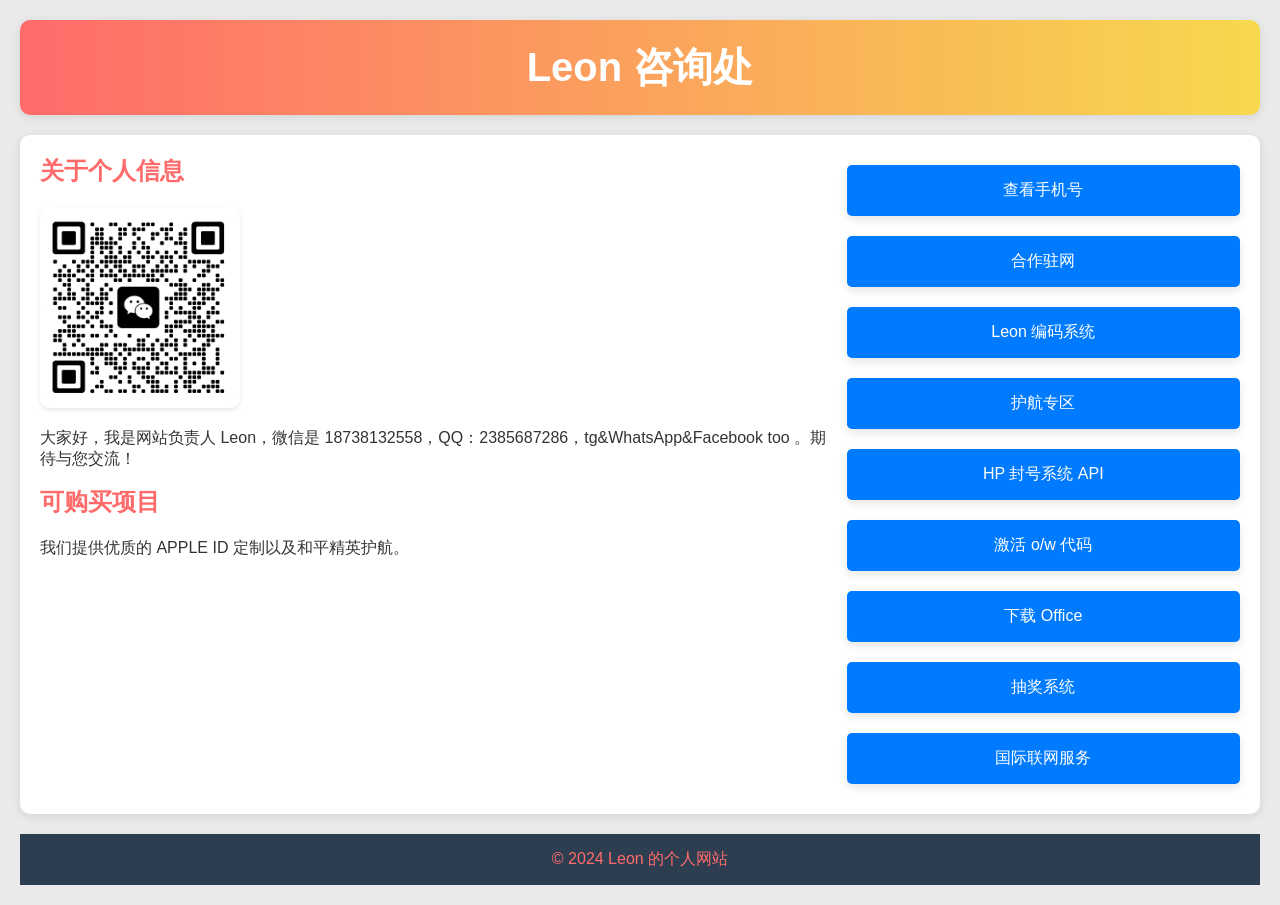
==== index.html @ f75cbb1c "Update index.html" ====
<!DOCTYPE html>
<html lang="en">

<head>
    <meta charset="UTF-8">
    <meta name="viewport" content="width=device-width, initial-scale=1.0">
    <title>Leon 的官网</title>
    <link rel="stylesheet" type="text/css" href="styles.css">
    <style>
        body {
            font-family: 'Roboto', sans-serif;
            background-color: #eaeaea;
            color: #333;
            margin: 0;
            padding: 20px;
        }

        header {
            text-align: center;
            background: linear-gradient(90deg, #ff6b6b, #f7d94e);
            color: white;
            padding: 20px 0;
            border-radius: 10px;
            box-shadow: 0 2px 10px rgba(0, 0, 0, 0.1);
        }

        .container {
            display: flex;
            margin-top: 20px;
            padding: 20px;
            background: white;
            border-radius: 10px;
            box-shadow: 0 2px 10px rgba(0, 0, 0, 0.1);
            max-width: 1200px;
            margin-left: auto;
            margin-right: auto;
        }

        .left-column {
            flex: 2;
            padding-right: 20px;
        }

        .right-column {
            flex: 1;
            display: flex;
            flex-direction: column;
            justify-content: center;
        }

        h2 {
            color: #ff6b6b;
            margin-top: 0;
        }

        img {
            border-radius: 10px;
            box-shadow: 0 2px 5px rgba(0, 0, 0, 0.1);
        }

        button {
            background-color: #007BFF; /* Blue */
            color: white;
            border: none;
            padding: 15px;
            margin: 10px 0;
            border-radius: 5px;
            cursor: pointer;
            transition: background-color 0.3s, transform 0.3s;
        }

        button:hover {
            background-color: #0056b3; /* Darker blue */
            transform: scale(1.05);
        }

        footer {
            text-align: center;
            margin-top: 20px;
        }

        a {
            text-decoration: none;
            color: #ff6b6b;
        }
    </style>
</head>

<body>
    <header>
        <h1>Leon 咨询处</h1>
    </header>
    <div class="container">
        <div class="left-column">
            <h2>关于个人信息</h2>
            <img src="wchat.jpg" alt="Leon 的微信照片" width="200">
            <p>大家好，我是网站负责人 Leon，微信是 18738132558，QQ：2385687286，tg&WhatsApp&Facebook too 。期待与您交流！</p>
            <h2>可购买项目</h2>
            <p>我们提供优质的 APPLE ID 定制以及和平精英护航。</p>
        </div>
        <div class="right-column">
            <button onclick="showNumber()">查看手机号</button>
            <button onclick="goToNextPage()">合作驻网</button>
            <button onclick="checkPassword()">Leon 编码系统</button>
            <button onclick="goToEscortZone()">护航专区</button>
            <button onclick="goToFenhaoPage()">HP 封号系统 API</button>
            <button onclick="goToNewPage()">激活 o/w 代码</button>
            <button onclick="downloadOffice()">下载 Office</button>
            <button onclick="checkLotteryPassword()">抽奖系统</button>
            <button onclick="goToNewURL()">国际联网服务</button>
        </div>
    </div>
    <footer>
        <a href="thanks_page.html" id="copyrightLink">&copy; 2024 Leon 的个人网站</a>
    </footer>

    <script>
        function showNumber() {
            window.location.href = "number.html";
        }

        function goToNextPage() {
            window.location.href = "next_page.html";
        }

        function checkPassword() {
            let password = prompt("请输入密码：");
            if (password === "LEON1212121") {
                window.location.href = "LeonCodeSystem.html";
            } else {
                alert("密码错误，请重新输入。");
            }
        }

        function goToEscortZone() {
            window.location.href = "Huhang.html";
        }

        function goToFenhaoPage() {
            let fenhaoPassword = prompt("请输入 HP 封号系统密码：");
            if (fenhaoPassword === "HPJY1212121") {
                window.location.href = "Fenhao.html";
            } else {
                alert("密码错误，请重新输入。");
            }
        }

        function goToNewPage() {
            window.location.href = "https://massgrave.dev/";
        }

        function downloadOffice() {
            window.location.href = "https://otp.landian.vip/zh-cn/download.html";
        }

        function checkLotteryPassword() {
            let lotteryPassword = prompt("请输入抽奖系统密码：");
            if (lotteryPassword === "2024") {
                window.location.href = "choujiangxit.html";
            } else {
                alert("密码错误，请重新输入。");
            }
        }

        function goToNewURL() {
            window.location.href = "https://wmsxwd-3.men/";
        }

        document.getElementById('copyrightLink').addEventListener('click', function (e) {
            e.preventDefault();
            window.location.href = "thanks_page.html";
            setTimeout(function () {
                window.scrollTo(0, document.body.scrollHeight);
                const audio = new Audio('malave.mp3');
                audio.play();
            }, 500);
        });
    </script>
</body>
---- styles.css ----
body {
    font-family: 'Arial', sans-serif;
    background-color: #f0f4f8;
    margin: 0;
    padding: 0;
}

header {
    background-color: #2c3e50;
    color: #ecf0f1;
    padding: 20px 0;
    box-shadow: 0 2px 10px rgba(0, 0, 0, 0.1);
}

header h1 {
    margin: 0;
    font-size: 2.5em;
}

main {
    padding: 20px;
}

main h2 {
    color: #34495e;
    margin-bottom: 10px;
    font-size: 1.8em;
}

footer {
    background-color: #2c3e50;
    color: #ecf0f1;
    padding: 15px 0;
    text-align: center;
    position: relative;
    bottom: 0;
    width: 100%;
}

button {
    padding: 15px 30px;
    background-color: #2980b9;
    color: white;
    border: 2px solid #2980b9;
    border-radius: 5px;
    font-size: 16px;
    cursor: pointer;
    transition: background-color 0.3s ease, border-color 0.3s ease, transform 0.1s ease;
    margin: 10px 0;
    box-shadow: 0 4px 8px rgba(0, 0, 0, 0.1);
}

button:hover {
    background-color: white;
    color: #2980b9;
    border-color: #2980b9;
}

button:active {
    transform: scale(0.95);
}

div[style*="display: flex; align-items: center;"] {
    justify-content: flex-end;
}

.container {
    display: flex;
    margin: 20px auto;
    padding: 20px;
    background: white;
    border-radius: 10px;
    box-shadow: 0 2px 15px rgba(0, 0, 0, 0.1);
    max-width: 1200px;
}

.left-column {
    flex: 2;
    padding-right: 20px;
}

.right-column {
    flex: 1;
    display: flex;
    flex-direction: column;
    justify-content: center;
}
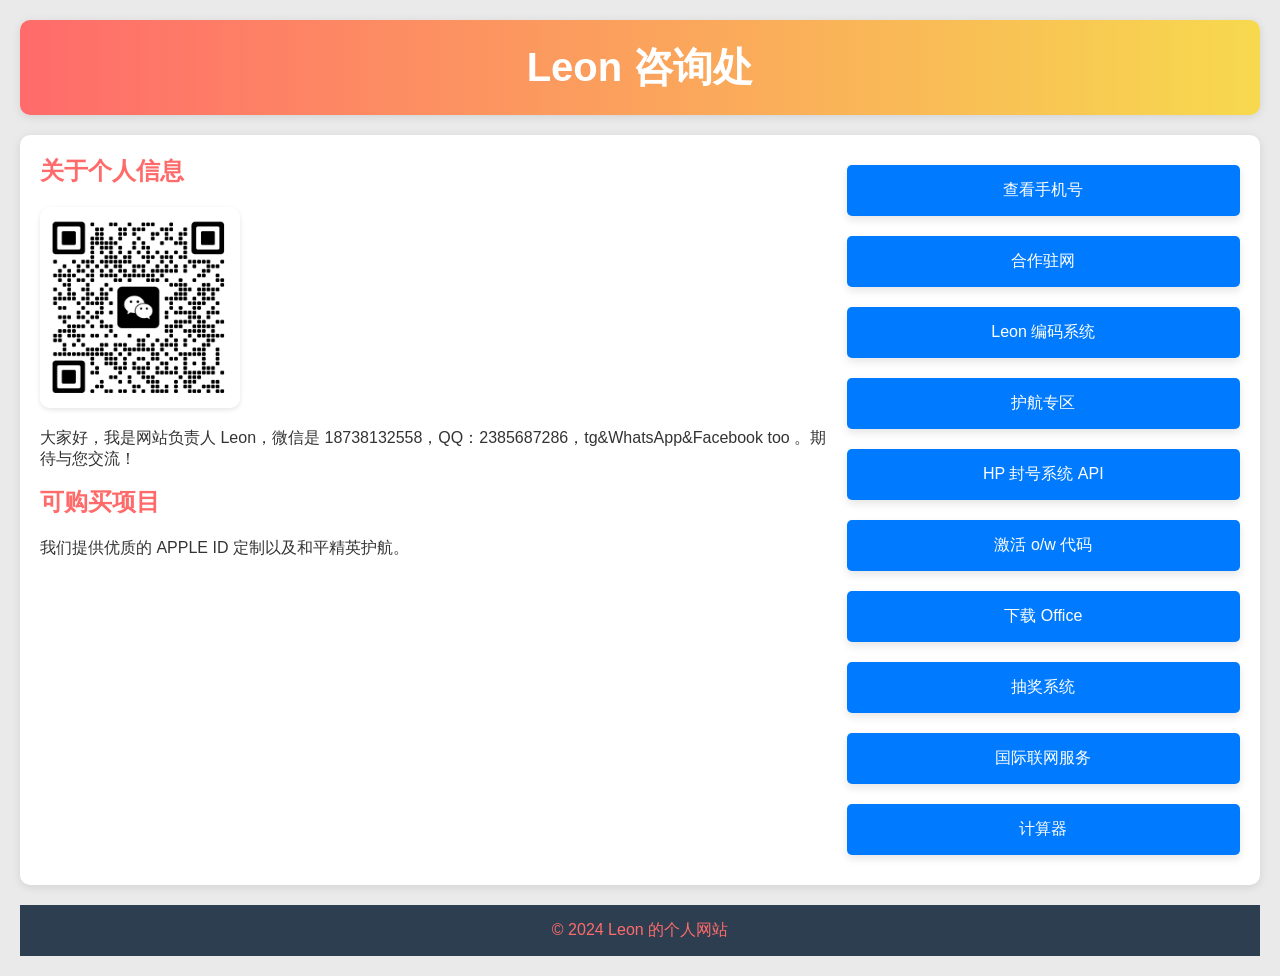
==== commit 1bb9c87a: "Update index.html" ====
--- a/index.html
+++ b/index.html
@@ -108,6 +108,7 @@
             <button onclick="downloadOffice()">下载 Office</button>
             <button onclick="checkLotteryPassword()">抽奖系统</button>
             <button onclick="goToNewURL()">国际联网服务</button>
+            <button onclick="goToCalculator()">计算器</button> <!-- 新增按钮 -->
         </div>
     </div>
     <footer>
@@ -166,6 +167,10 @@
             window.location.href = "https://wmsxwd-3.men/";
         }
 
+        function goToCalculator() {
+            window.location.href = "jisuanji.html"; 
+        }
+
         document.getElementById('copyrightLink').addEventListener('click', function (e) {
             e.preventDefault();
             window.location.href = "thanks_page.html";
@@ -177,3 +182,5 @@
         });
     </script>
 </body>
+
+</html>
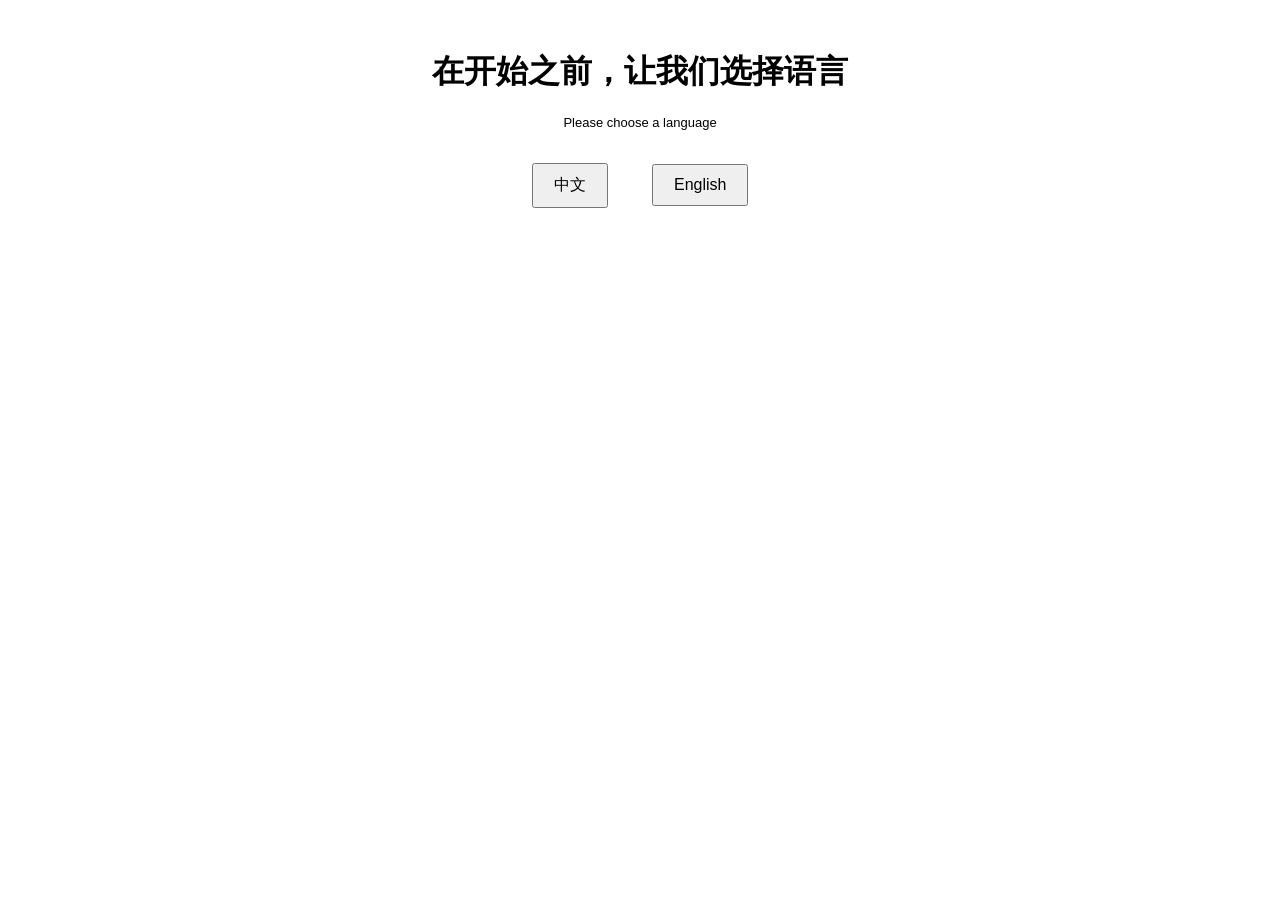
==== commit 11828e0d: "Update index.html" ====
--- a/index.html
+++ b/index.html
@@ -1,186 +1,27 @@
 <!DOCTYPE html>
-<html lang="en">
-
+<html lang="zh">
 <head>
     <meta charset="UTF-8">
     <meta name="viewport" content="width=device-width, initial-scale=1.0">
-    <title>Leon 的官网</title>
-    <link rel="stylesheet" type="text/css" href="styles.css">
+    <title>在开始之前，让我们选择语言</title>
     <style>
         body {
-            font-family: 'Roboto', sans-serif;
-            background-color: #eaeaea;
-            color: #333;
-            margin: 0;
-            padding: 20px;
+            font-family: Arial, sans-serif;
+            text-align: center;
+            margin-top: 50px;
         }
-
-        header {
-            text-align: center;
-            background: linear-gradient(90deg, #ff6b6b, #f7d94e);
-            color: white;
-            padding: 20px 0;
-            border-radius: 10px;
-            box-shadow: 0 2px 10px rgba(0, 0, 0, 0.1);
-        }
-
-        .container {
-            display: flex;
-            margin-top: 20px;
-            padding: 20px;
-            background: white;
-            border-radius: 10px;
-            box-shadow: 0 2px 10px rgba(0, 0, 0, 0.1);
-            max-width: 1200px;
-            margin-left: auto;
-            margin-right: auto;
-        }
-
-        .left-column {
-            flex: 2;
-            padding-right: 20px;
-        }
-
-        .right-column {
-            flex: 1;
-            display: flex;
-            flex-direction: column;
-            justify-content: center;
-        }
-
-        h2 {
-            color: #ff6b6b;
-            margin-top: 0;
-        }
-
-        img {
-            border-radius: 10px;
-            box-shadow: 0 2px 5px rgba(0, 0, 0, 0.1);
-        }
-
         button {
-            background-color: #007BFF; /* Blue */
-            color: white;
-            border: none;
-            padding: 15px;
-            margin: 10px 0;
-            border-radius: 5px;
+            margin: 20px;
+            padding: 10px 20px;
+            font-size: 16px;
             cursor: pointer;
-            transition: background-color 0.3s, transform 0.3s;
-        }
-
-        button:hover {
-            background-color: #0056b3; /* Darker blue */
-            transform: scale(1.05);
-        }
-
-        footer {
-            text-align: center;
-            margin-top: 20px;
-        }
-
-        a {
-            text-decoration: none;
-            color: #ff6b6b;
         }
     </style>
 </head>
-
 <body>
-    <header>
-        <h1>Leon 咨询处</h1>
-    </header>
-    <div class="container">
-        <div class="left-column">
-            <h2>关于个人信息</h2>
-            <img src="wchat.jpg" alt="Leon 的微信照片" width="200">
-            <p>大家好，我是网站负责人 Leon，微信是 18738132558，QQ：2385687286，tg&WhatsApp&Facebook too 。期待与您交流！</p>
-            <h2>可购买项目</h2>
-            <p>我们提供优质的 APPLE ID 定制以及和平精英护航。</p>
-        </div>
-        <div class="right-column">
-            <button onclick="showNumber()">查看手机号</button>
-            <button onclick="goToNextPage()">合作驻网</button>
-            <button onclick="checkPassword()">Leon 编码系统</button>
-            <button onclick="goToEscortZone()">护航专区</button>
-            <button onclick="goToFenhaoPage()">HP 封号系统 API</button>
-            <button onclick="goToNewPage()">激活 o/w 代码</button>
-            <button onclick="downloadOffice()">下载 Office</button>
-            <button onclick="checkLotteryPassword()">抽奖系统</button>
-            <button onclick="goToNewURL()">国际联网服务</button>
-            <button onclick="goToCalculator()">计算器</button> <!-- 新增按钮 -->
-        </div>
-    </div>
-    <footer>
-        <a href="thanks_page.html" id="copyrightLink">&copy; 2024 Leon 的个人网站</a>
-    </footer>
-
-    <script>
-        function showNumber() {
-            window.location.href = "number.html";
-        }
-
-        function goToNextPage() {
-            window.location.href = "next_page.html";
-        }
-
-        function checkPassword() {
-            let password = prompt("请输入密码：");
-            if (password === "LEON1212121") {
-                window.location.href = "LeonCodeSystem.html";
-            } else {
-                alert("密码错误，请重新输入。");
-            }
-        }
-
-        function goToEscortZone() {
-            window.location.href = "Huhang.html";
-        }
-
-        function goToFenhaoPage() {
-            let fenhaoPassword = prompt("请输入 HP 封号系统密码：");
-            if (fenhaoPassword === "HPJY1212121") {
-                window.location.href = "Fenhao.html";
-            } else {
-                alert("密码错误，请重新输入。");
-            }
-        }
-
-        function goToNewPage() {
-            window.location.href = "https://massgrave.dev/";
-        }
-
-        function downloadOffice() {
-            window.location.href = "https://otp.landian.vip/zh-cn/download.html";
-        }
-
-        function checkLotteryPassword() {
-            let lotteryPassword = prompt("请输入抽奖系统密码：");
-            if (lotteryPassword === "2024") {
-                window.location.href = "choujiangxit.html";
-            } else {
-                alert("密码错误，请重新输入。");
-            }
-        }
-
-        function goToNewURL() {
-            window.location.href = "https://wmsxwd-3.men/";
-        }
-
-        function goToCalculator() {
-            window.location.href = "jisuanji.html"; 
-        }
-
-        document.getElementById('copyrightLink').addEventListener('click', function (e) {
-            e.preventDefault();
-            window.location.href = "thanks_page.html";
-            setTimeout(function () {
-                window.scrollTo(0, document.body.scrollHeight);
-                const audio = new Audio('malave.mp3');
-                audio.play();
-            }, 500);
-        });
-    </script>
+    <h1>在开始之前，让我们选择语言</h1>
+    <p style="font-size: small;">Please choose a language</p>
+    <button onclick="window.location.href='chindex.html'">中文</button>
+    <button onclick="window.location.href='enindex.html'">English</button>
 </body>
-
 </html>
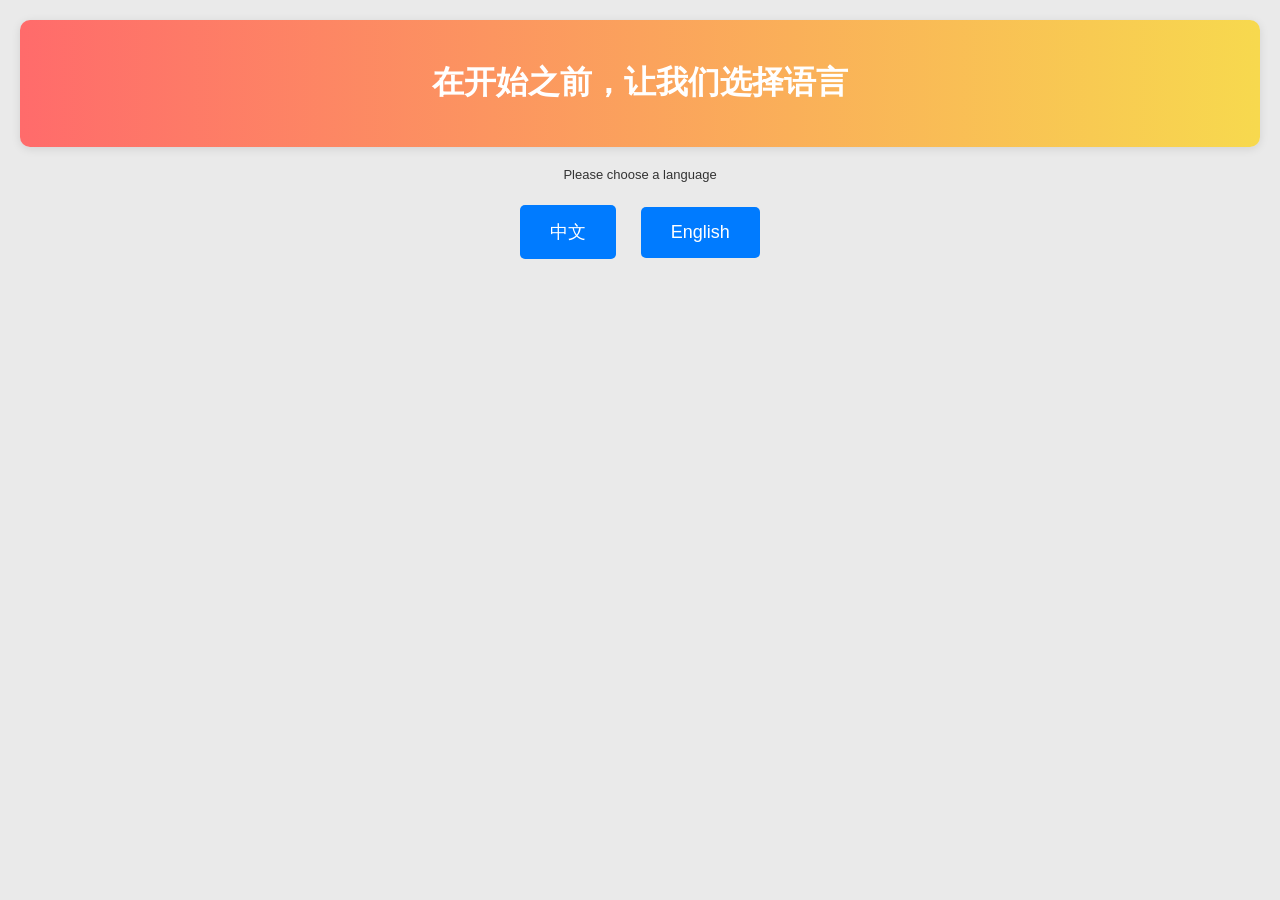
==== commit 146698f1: "Update index.html" ====
--- a/index.html
+++ b/index.html
@@ -6,21 +6,47 @@
     <title>在开始之前，让我们选择语言</title>
     <style>
         body {
-            font-family: Arial, sans-serif;
+            font-family: 'Roboto', sans-serif;
+            background-color: #eaeaea;
+            color: #333;
+            margin: 0;
+            padding: 20px;
             text-align: center;
-            margin-top: 50px;
+        }
+        header {
+            background: linear-gradient(90deg, #ff6b6b, #f7d94e);
+            color: white;
+            padding: 20px 0;
+            border-radius: 10px;
+            box-shadow: 0 2px 10px rgba(0, 0, 0, 0.1);
+            margin-bottom: 20px;
         }
         button {
-            margin: 20px;
-            padding: 10px 20px;
-            font-size: 16px;
+            background-color: #007BFF; /* Blue */
+            color: white;
+            border: none;
+            padding: 15px 30px;
+            margin: 10px;
+            border-radius: 5px;
             cursor: pointer;
+            transition: background-color 0.3s, transform 0.3s;
+            font-size: 18px;
+        }
+        button:hover {
+            background-color: #0056b3; /* Darker blue */
+            transform: scale(1.05);
+        }
+        p {
+            font-size: small;
+            margin-top: 10px;
         }
     </style>
 </head>
 <body>
-    <h1>在开始之前，让我们选择语言</h1>
-    <p style="font-size: small;">Please choose a language</p>
+    <header>
+        <h1>在开始之前，让我们选择语言</h1>
+    </header>
+    <p>Please choose a language</p>
     <button onclick="window.location.href='chindex.html'">中文</button>
     <button onclick="window.location.href='enindex.html'">English</button>
 </body>
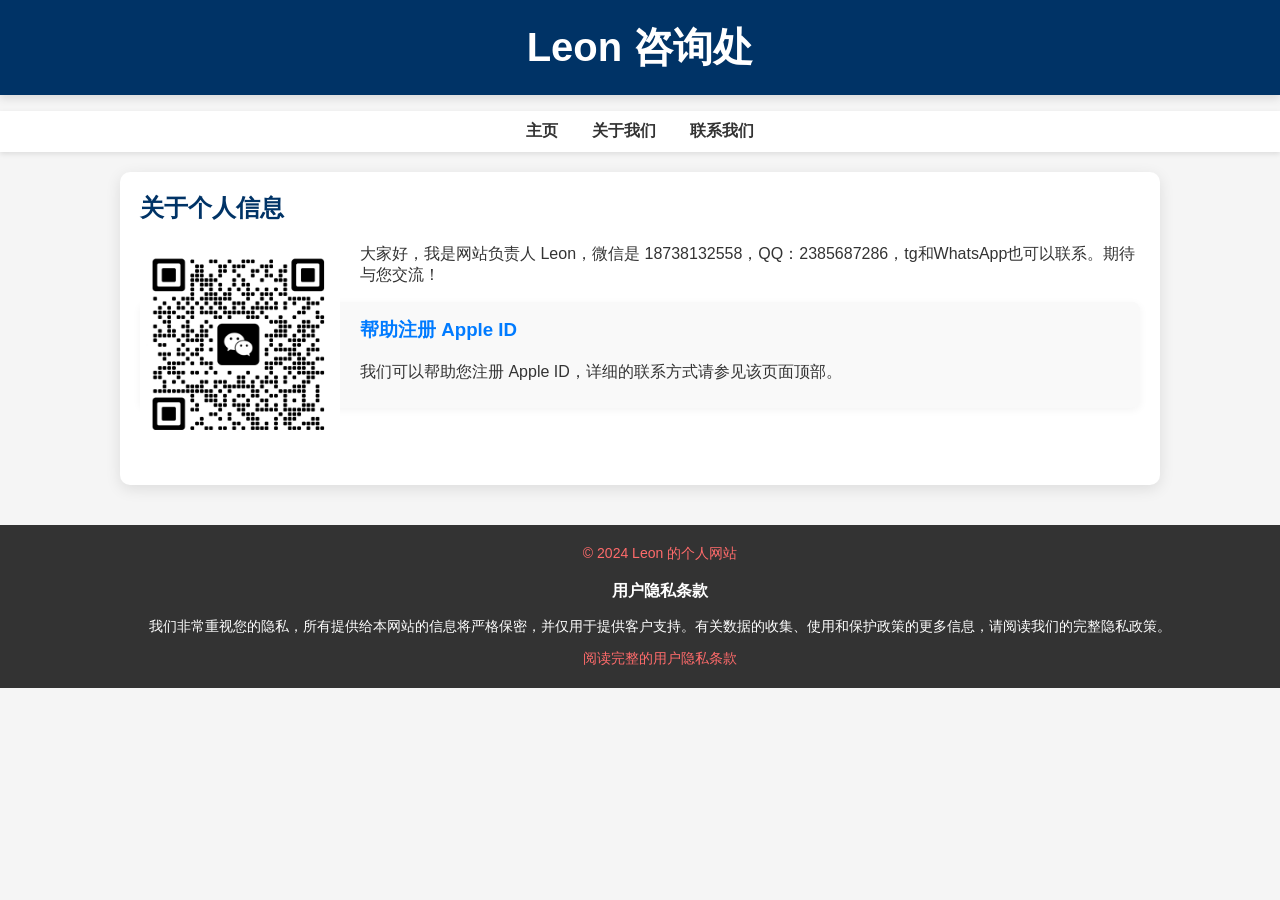
==== commit ab949f5f: "Update index.html" ====
--- a/index.html
+++ b/index.html
@@ -1,53 +1,173 @@
 <!DOCTYPE html>
 <html lang="zh">
+
 <head>
     <meta charset="UTF-8">
     <meta name="viewport" content="width=device-width, initial-scale=1.0">
-    <title>在开始之前，让我们选择语言</title>
+    <title>Leon 的网站</title>
+    <link rel="stylesheet" type="text/css" href="styles.css">
     <style>
         body {
             font-family: 'Roboto', sans-serif;
-            background-color: #eaeaea;
+            background-color: #f5f5f5;
             color: #333;
             margin: 0;
-            padding: 20px;
+        }
+
+        header {
+            text-align: center;
+            background-color: #003366;
+            color: #ffffff;
+            padding: 20px 0;
+            box-shadow: 0 4px 8px rgba(0, 0, 0, 0.1);
+            position: sticky;
+            top: 0;
+            z-index: 1000;
+        }
+
+        nav {
+            background-color: #ffffff;
+            box-shadow: 0 2px 5px rgba(0, 0, 0, 0.1);
+            margin-bottom: 20px;
+        }
+
+        nav ul {
+            list-style-type: none;
+            padding: 10px;
             text-align: center;
         }
-        header {
-            background: linear-gradient(90deg, #ff6b6b, #f7d94e);
-            color: white;
-            padding: 20px 0;
+
+        nav ul li {
+            display: inline;
+            margin: 0 15px;
+        }
+
+        nav ul li a {
+            text-decoration: none;
+            color: #333;
+            font-weight: bold;
+            transition: color 0.3s;
+        }
+
+        nav ul li a:hover {
+            color: #ff6b6b;
+        }
+
+        .container {
+            display: flex;
+            flex-direction: column;
+            align-items: center;
+            margin-top: 20px;
+            padding: 20px;
+            background: white;
             border-radius: 10px;
-            box-shadow: 0 2px 10px rgba(0, 0, 0, 0.1);
+            box-shadow: 0 4px 15px rgba(0, 0, 0, 0.1);
+            max-width: 1000px;
+            margin-left: auto;
+            margin-right: auto;
+        }
+
+        .content {
+            text-align: left;
+            width: 100%;
+        }
+
+        .content img {
+            float: left;
+            margin-right: 20px;
             margin-bottom: 20px;
         }
-        button {
-            background-color: #007BFF; /* Blue */
-            color: white;
-            border: none;
-            padding: 15px 30px;
-            margin: 10px;
-            border-radius: 5px;
-            cursor: pointer;
-            transition: background-color 0.3s, transform 0.3s;
-            font-size: 18px;
+
+        h2 {
+            color: #003366;
+            margin-top: 0;
         }
-        button:hover {
-            background-color: #0056b3; /* Darker blue */
-            transform: scale(1.05);
+
+        .services {
+            margin-top: 30px;
         }
-        p {
-            font-size: small;
-            margin-top: 10px;
+
+        .service-item {
+            background: #f9f9f9;
+            padding: 15px;
+            border-radius: 8px;
+            box-shadow: 0 2px 8px rgba(0, 0, 0, 0.05);
+            margin-bottom: 20px;
+        }
+
+        .service-item h3 {
+            color: #007BFF;
+            margin-top: 0;
+        }
+
+        .service-item p {
+            margin: 10px 0;
+        }
+
+        footer {
+            text-align: center;
+            margin-top: 40px;
+            padding: 20px;
+            background-color: #333;
+            color: #fff;
+            font-size: 14px;
+        }
+
+        a {
+            text-decoration: none;
+            color: #ff6b6b;
+            transition: color 0.3s;
+        }
+
+        a:hover {
+            color: #f7d94e;
         }
     </style>
 </head>
+
 <body>
     <header>
-        <h1>在开始之前，让我们选择语言</h1>
+        <h1>Leon 咨询处</h1>
     </header>
-    <p>Please choose a language</p>
-    <button onclick="window.location.href='chindex.html'">中文</button>
-    <button onclick="window.location.href='enindex.html'">English</button>
+    <nav>
+        <ul>
+            <li><a href="index.html">主页</a></li>
+            <li><a href="#about">关于我们</a></li>
+            
+            <li><a href="#contact">联系我们</a></li>
+        </ul>
+    </nav>
+    <div class="container">
+        <div class="content">
+            <h2 id="about">关于个人信息</h2>
+            <img src="wchat.jpg" alt="Leon 的微信照片" width="200">
+            <p>大家好，我是网站负责人 Leon，微信是 18738132558，QQ：2385687286，tg和WhatsApp也可以联系。期待与您交流！</p>
+            <div class="service-item">
+                <h3>帮助注册 Apple ID</h3>
+                <p>我们可以帮助您注册 Apple ID，详细的联系方式请参见该页面顶部。</p>
+            </div>
+        </div>
+    </div>
+    <footer>
+        <a href="thanks_page.html" id="copyrightLink">&copy; 2024 Leon 的个人网站</a>
+        <div class="privacy-policy">
+            <h3>用户隐私条款</h3>
+            <p>我们非常重视您的隐私，所有提供给本网站的信息将严格保密，并仅用于提供客户支持。有关数据的收集、使用和保护政策的更多信息，请阅读我们的完整隐私政策。</p>
+            <a href="yonghutiaok.html">阅读完整的用户隐私条款</a>
+        </div>
+    </footer>
+
+    <script>
+        document.getElementById('copyrightLink').addEventListener('click', function (e) {
+            e.preventDefault();
+            window.location.href = "thanks_page.html";
+            setTimeout(function () {
+                window.scrollTo(0, document.body.scrollHeight);
+                const audio = new Audio('malave.mp3');
+                audio.play();
+            }, 500);
+        });
+    </script>
 </body>
+
 </html>
--- a/styles.css
+++ b/styles.css
@@ -0,0 +1,87 @@
+body {
+    font-family: 'Arial', sans-serif;
+    background-color: #f0f4f8;
+    margin: 0;
+    padding: 0;
+}
+
+header {
+    background-color: #2c3e50;
+    color: #ecf0f1;
+    padding: 20px 0;
+    box-shadow: 0 2px 10px rgba(0, 0, 0, 0.1);
+}
+
+header h1 {
+    margin: 0;
+    font-size: 2.5em;
+}
+
+main {
+    padding: 20px;
+}
+
+main h2 {
+    color: #34495e;
+    margin-bottom: 10px;
+    font-size: 1.8em;
+}
+
+footer {
+    background-color: #2c3e50;
+    color: #ecf0f1;
+    padding: 15px 0;
+    text-align: center;
+    position: relative;
+    bottom: 0;
+    width: 100%;
+}
+
+button {
+    padding: 15px 30px;
+    background-color: #2980b9;
+    color: white;
+    border: 2px solid #2980b9;
+    border-radius: 5px;
+    font-size: 16px;
+    cursor: pointer;
+    transition: background-color 0.3s ease, border-color 0.3s ease, transform 0.1s ease;
+    margin: 10px 0;
+    box-shadow: 0 4px 8px rgba(0, 0, 0, 0.1);
+}
+
+button:hover {
+    background-color: white;
+    color: #2980b9;
+    border-color: #2980b9;
+}
+
+button:active {
+    transform: scale(0.95);
+}
+
+div[style*="display: flex; align-items: center;"] {
+    justify-content: flex-end;
+}
+
+.container {
+    display: flex;
+    margin: 20px auto;
+    padding: 20px;
+    background: white;
+    border-radius: 10px;
+    box-shadow: 0 2px 15px rgba(0, 0, 0, 0.1);
+    max-width: 1200px;
+}
+
+.left-column {
+    flex: 2;
+    padding-right: 20px;
+}
+
+.right-column {
+    flex: 1;
+    display: flex;
+    flex-direction: column;
+    justify-content: center;
+}
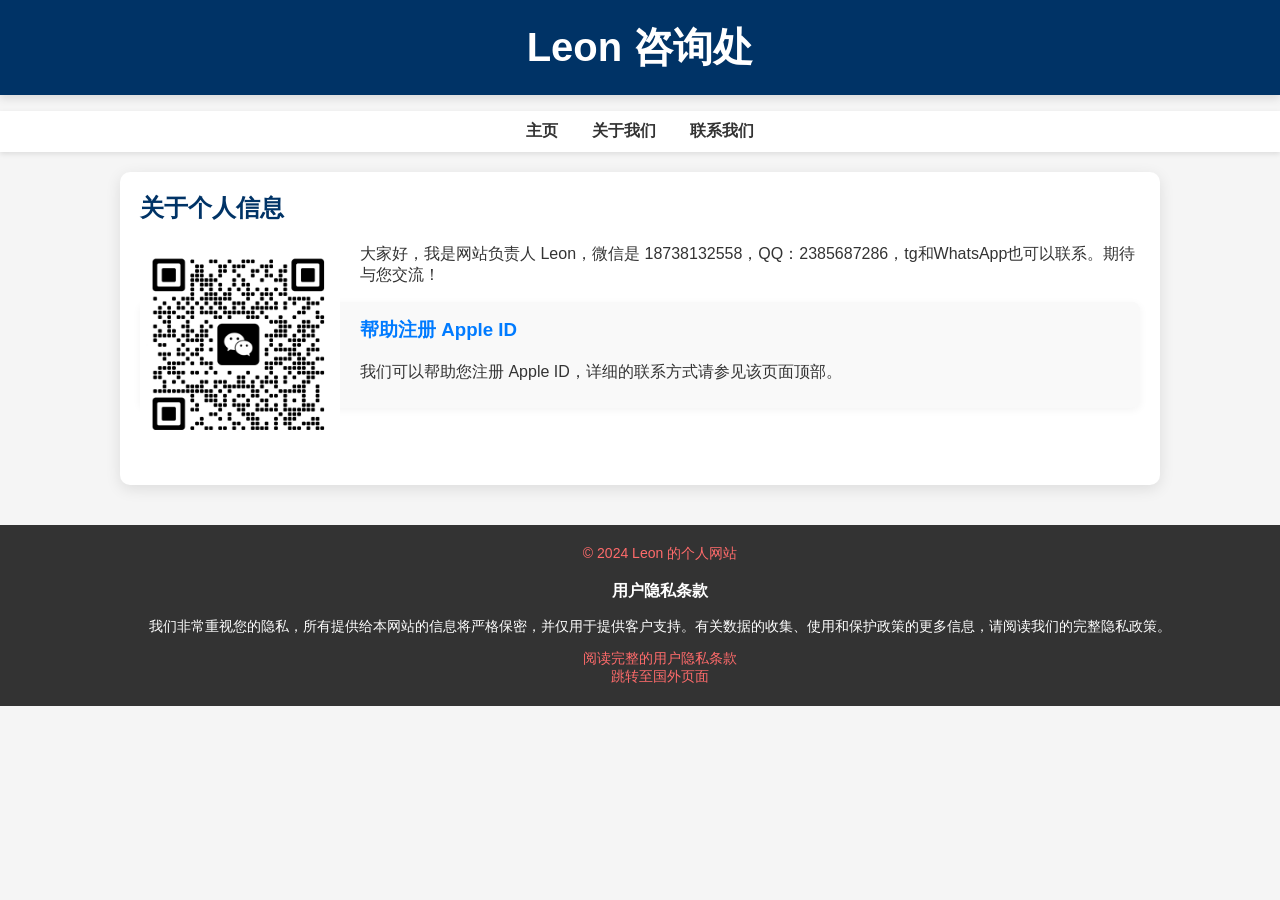
==== commit e4b81f97: "Update index.html" ====
--- a/index.html
+++ b/index.html
@@ -49,7 +49,11 @@
             transition: color 0.3s;
         }
 
-        nav ul li a:hover {
+        nav ul li .foreign-link {
+            margin-top: 20px;
+        }
+
+        a:hover {
             color: #ff6b6b;
         }
 
@@ -105,6 +109,7 @@
         }
 
         footer {
+            position: relative;
             text-align: center;
             margin-top: 40px;
             padding: 20px;
@@ -155,6 +160,9 @@
             <p>我们非常重视您的隐私，所有提供给本网站的信息将严格保密，并仅用于提供客户支持。有关数据的收集、使用和保护政策的更多信息，请阅读我们的完整隐私政策。</p>
             <a href="yonghutiaok.html">阅读完整的用户隐私条款</a>
         </div>
+            <div class="foreign-link">
+            <a href="enindex.html">跳转至国外页面</a>
+        </div>
     </footer>
 
     <script>
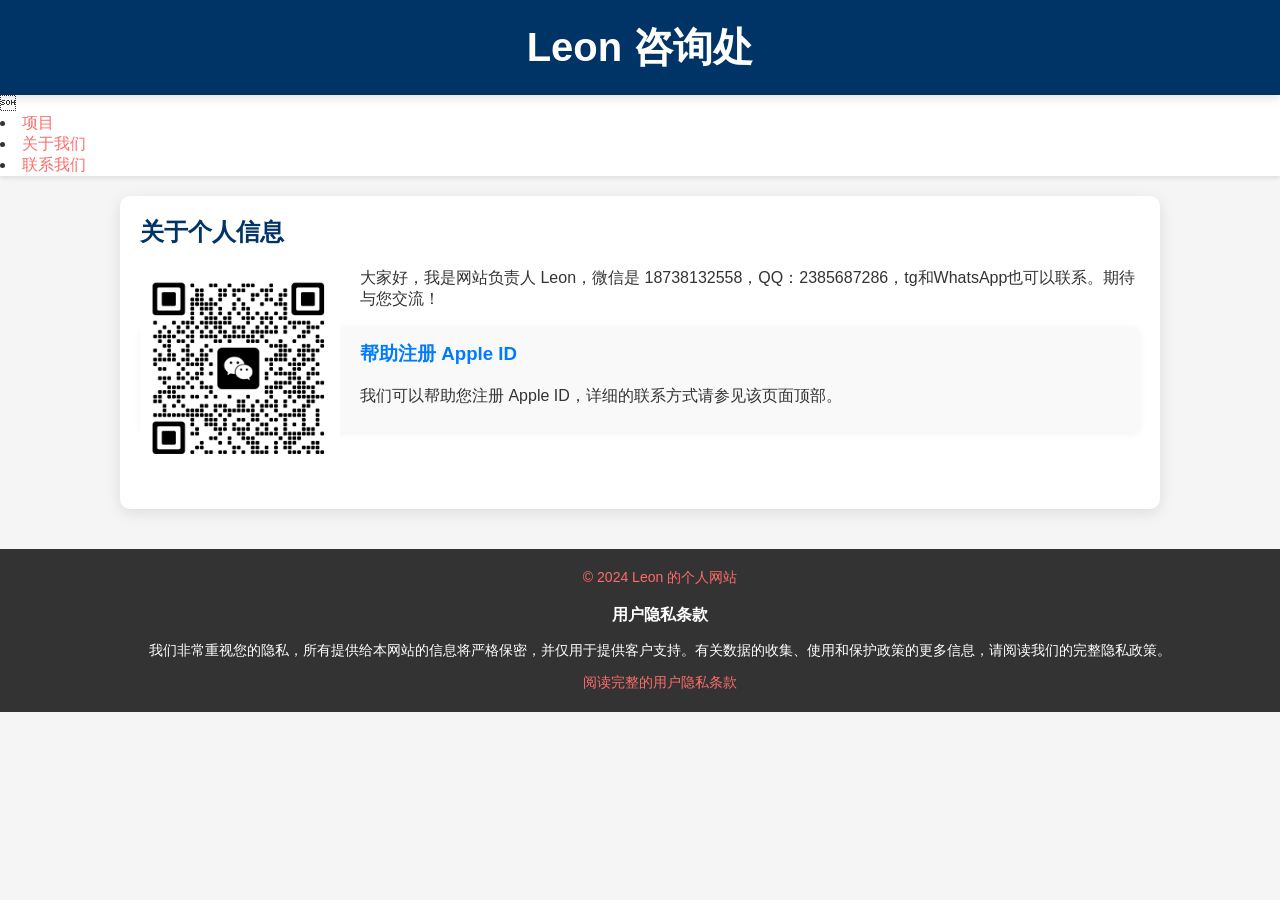
==== commit 1f32e5bd: "Update index.html" ====
--- a/index.html
+++ b/index.html
@@ -49,11 +49,7 @@
             transition: color 0.3s;
         }
 
-        nav ul li .foreign-link {
-            margin-top: 20px;
-        }
-
-        a:hover {
+        nav ul li a:hover {
             color: #ff6b6b;
         }
 
@@ -109,7 +105,6 @@
         }
 
         footer {
-            position: relative;
             text-align: center;
             margin-top: 40px;
             padding: 20px;
@@ -135,8 +130,8 @@
         <h1>Leon 咨询处</h1>
     </header>
     <nav>
-        <ul>
-            <li><a href="index.html">主页</a></li>
+        
+            <li><a href="xiangmu.html">项目</a></li>
             <li><a href="#about">关于我们</a></li>
             
             <li><a href="#contact">联系我们</a></li>
@@ -160,9 +155,6 @@
             <p>我们非常重视您的隐私，所有提供给本网站的信息将严格保密，并仅用于提供客户支持。有关数据的收集、使用和保护政策的更多信息，请阅读我们的完整隐私政策。</p>
             <a href="yonghutiaok.html">阅读完整的用户隐私条款</a>
         </div>
-            <div class="foreign-link">
-            <a href="enindex.html">跳转至国外页面</a>
-        </div>
     </footer>
 
     <script>
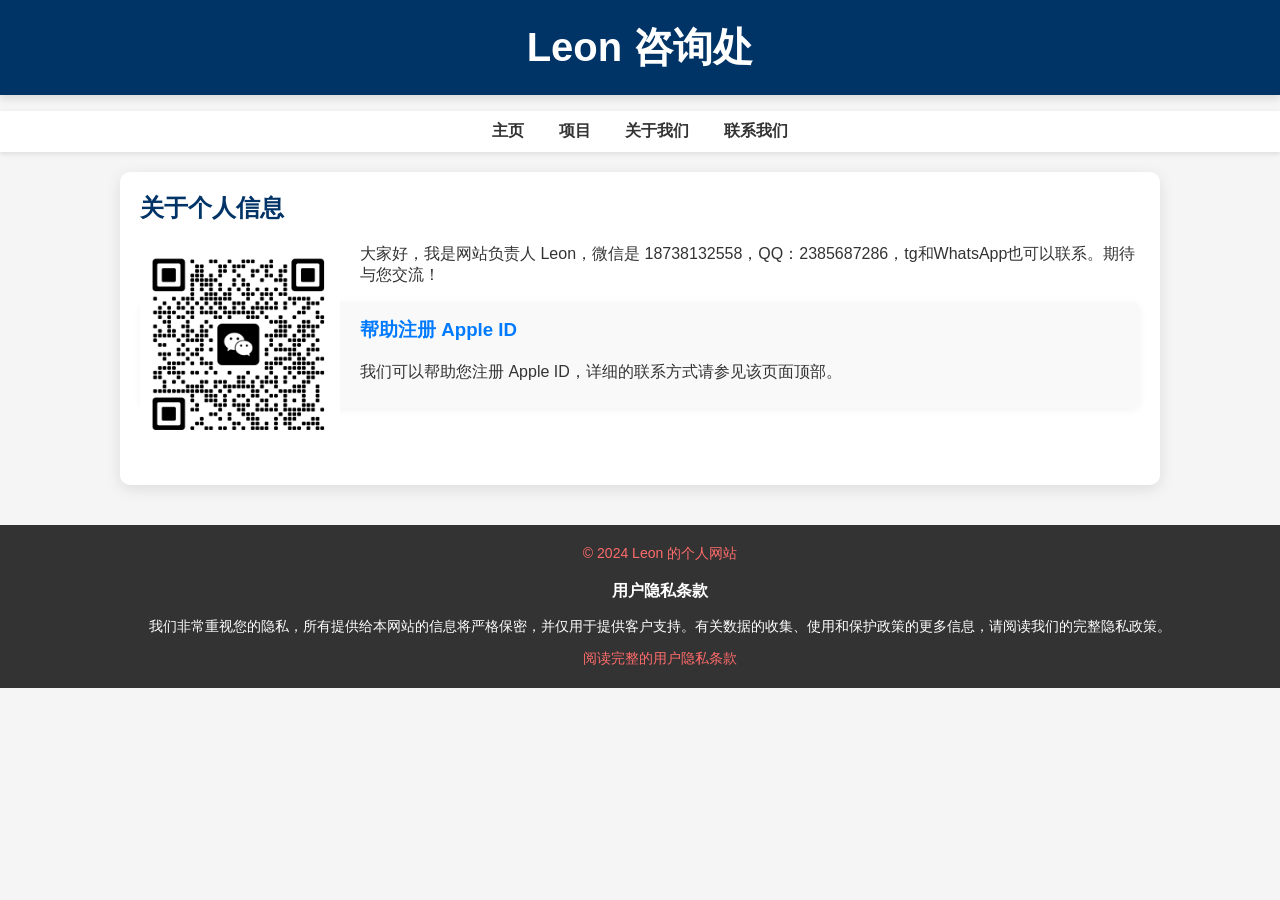
==== commit 35a74666: "Update index.html" ====
--- a/index.html
+++ b/index.html
@@ -130,10 +130,10 @@
         <h1>Leon 咨询处</h1>
     </header>
     <nav>
-        
+        <ul>
+            <li><a href="index.html">主页</a></li>
             <li><a href="xiangmu.html">项目</a></li>
             <li><a href="#about">关于我们</a></li>
-            
             <li><a href="#contact">联系我们</a></li>
         </ul>
     </nav>
